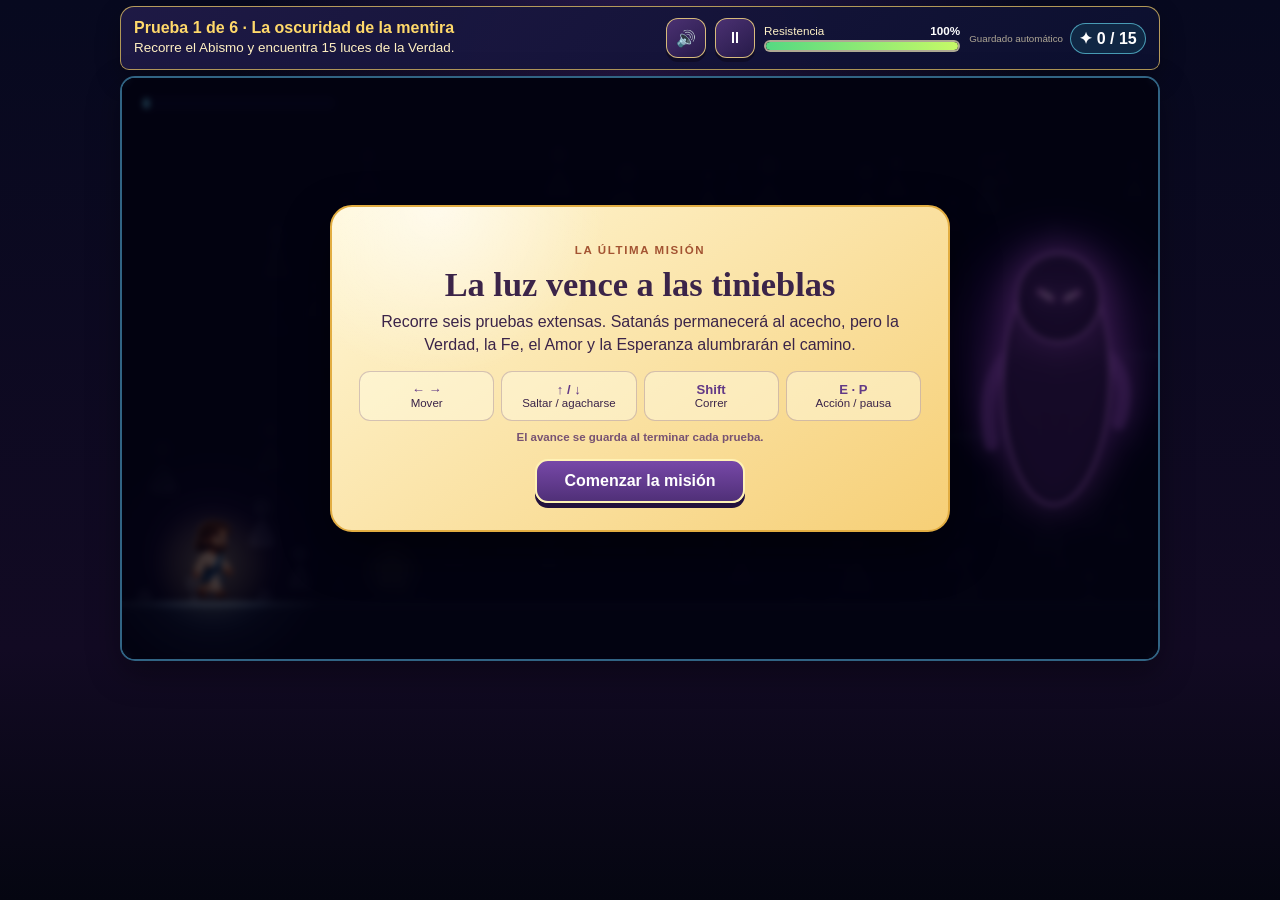
==== nivel10/index.html @ 549b7f33 "Versión inicial de Las Aventuras de Jesús" ====
<!doctype html>
<html lang="es">
<head>
  <meta charset="utf-8">
  <meta name="viewport" content="width=device-width, initial-scale=1, viewport-fit=cover">
  <meta name="theme-color" content="#090b25">
  <title>Nivel 10 — Luz sobre el Abismo</title>
  <meta name="description" content="Nivel final de Las aventuras de Jesús: seis pruebas extensas y una confrontación simbólica entre la luz y las tinieblas.">
  <link rel="preload" as="image" href="assets/jesus-walk-1.webp">
  <link rel="preload" as="image" href="assets/jesus-walk-2.webp">
  <link rel="stylesheet" href="styles.css?v=20260807-1">
</head>
<body>
  <main class="level-shell">
    <section class="mission-strip" aria-live="polite">
      <div class="mission-copy">
        <strong id="phase-title">Prueba 1 de 6 · La oscuridad de la mentira</strong>
        <span id="phase-objective">Recorre el Abismo y encuentra 15 luces de la Verdad.</span>
      </div>

      <div class="mission-tools">
        <button id="sound-toggle" class="icon-button" type="button" aria-label="Desactivar música" title="Activar o desactivar música">🔊</button>
        <button id="pause-toggle" class="icon-button" type="button" aria-label="Pausar juego" title="Pausar o continuar (P o Escape)">⏸</button>
        <div class="resistance-panel" aria-label="Resistencia">
          <div class="resistance-heading">
            <span>Resistencia</span>
            <strong id="resistance-value">100%</strong>
          </div>
          <div class="resistance-track" role="progressbar" aria-valuemin="0" aria-valuemax="100" aria-valuenow="100">
            <span id="resistance-fill"></span>
          </div>
        </div>
        <div class="mission-status">
          <span id="checkpoint-label">✓ Guardado</span>
          <strong id="objective-counter">✦ 0 / 15</strong>
        </div>
      </div>
    </section>

    <section class="game-frame" aria-label="Área de juego">
      <canvas id="game" width="960" height="540" tabindex="0" aria-label="Nivel final. Usa izquierda y derecha para moverte, arriba para saltar, abajo para agacharte, Shift para correr y E para usar la luz. En la prueba 6 pulsa Abajo dos veces para descender a una plataforma inferior. En celular utiliza los botones táctiles bajo el escenario."></canvas>
      <div class="message-toast" id="message-toast" role="status" aria-live="polite"></div>

      <div class="screen-overlay visible" id="intro-overlay">
        <article class="story-card intro-card">
          <p class="story-eyebrow">La última misión</p>
          <h2>La luz vence a las tinieblas</h2>
          <p>
            Recorre seis pruebas extensas. Satanás permanecerá al acecho,
            pero la Verdad, la Fe, el Amor y la Esperanza alumbrarán el camino.
          </p>

          <div class="legend desktop-legend" aria-label="Controles para computadora">
            <span><b>← →</b> Mover</span>
            <span><b>↑ / ↓</b> Saltar / agacharse</span>
            <span><b>Shift</b> Correr</span>
            <span><b>E · P</b> Acción / pausa</span>
          </div>

          <div class="legend mobile-legend" aria-label="Controles para celular">
            <span><b>◀ ▶</b> Mover</span>
            <span><b>Saltar</b> Subir</span>
            <span><b>Agachar</b> Esquivar</span>
            <span><b>Correr / Acción / ⏸</b> Acciones</span>
          </div>
          <p class="mobile-note">En celular aparecerán botones grandes debajo del escenario.</p>
          <p class="save-note">El avance se guarda al terminar cada prueba.</p>
          <button class="story-button" id="start-level" type="button">Comenzar la misión</button>
        </article>
      </div>

      <div class="screen-overlay" id="pause-overlay">
        <article class="story-card compact-card pause-card">
          <p class="story-eyebrow">Partida en pausa</p>
          <h2>La misión espera</h2>
          <p>Tu posición, resistencia y progreso permanecen exactamente igual.</p>
          <button class="story-button" id="resume-level" type="button">Continuar jugando</button>
          <p class="pause-hint">También puedes pulsar P o Escape.</p>
        </article>
      </div>

      <div class="screen-overlay" id="phase-overlay">
        <article class="story-card compact-card">
          <p class="story-eyebrow" id="phase-card-kicker">Punto de guardado</p>
          <h2 id="phase-card-title">La verdad permanece</h2>
          <p id="phase-card-message"></p>
          <button class="story-button" id="continue-phase" type="button">Continuar</button>
        </article>
      </div>

      <div class="screen-overlay" id="defeat-overlay">
        <article class="story-card compact-card">
          <p class="story-eyebrow">La esperanza permanece</p>
          <h2>Vuelve a levantarte</h2>
          <p>La prueba actual se reiniciará con 50% de resistencia. Las pruebas superadas permanecen guardadas.</p>
          <button class="story-button" id="retry-phase" type="button">Reintentar la prueba</button>
        </article>
      </div>

      <div class="screen-overlay dialogue-overlay" id="dialogue-overlay">
        <article class="story-card dialogue-card">
          <p class="story-eyebrow" id="dialogue-speaker">Jesús</p>
          <h2 id="dialogue-title">La Palabra permanece</h2>
          <blockquote id="dialogue-text"></blockquote>
          <p class="verse-reference" id="dialogue-reference"></p>
          <button class="story-button" id="dialogue-next" type="button">Continuar</button>
        </article>
      </div>

      <div class="screen-overlay cinematic-overlay" id="victory-overlay">
        <article class="story-card victory-card">
          <div class="ascension-scene" aria-hidden="true">
            <div class="heaven-light"></div>
            <img class="ascending-jesus" src="assets/jesus-walk-1.webp" alt="">
            <div class="disciples">
              <span class="disciple disciple-a"><i class="disciple-head"></i><i class="disciple-body"></i><i class="disciple-arms"></i></span>
              <span class="disciple disciple-b"><i class="disciple-head"></i><i class="disciple-body"></i><i class="disciple-arms"></i></span>
              <span class="disciple disciple-c"><i class="disciple-head"></i><i class="disciple-body"></i><i class="disciple-arms"></i></span>
              <span class="disciple disciple-d"><i class="disciple-head"></i><i class="disciple-body"></i><i class="disciple-arms"></i></span>
              <span class="disciple disciple-e"><i class="disciple-head"></i><i class="disciple-body"></i><i class="disciple-arms"></i></span>
              <span class="disciple disciple-f"><i class="disciple-head"></i><i class="disciple-body"></i><i class="disciple-arms"></i></span>
            </div>
          </div>
          <div class="credits-copy">
            <p class="story-eyebrow">Aventura completada</p>
            <h2>La esperanza está viva</h2>
            <blockquote>Jesús vive, reina y volverá. Su luz alcanza a toda persona que camina con fe.</blockquote>
            <p class="verse-reference">Hechos 1:9-11 · Apocalipsis 1:17-18 · Apocalipsis 21:4</p>
            <div class="credits-roll" aria-label="Créditos">
              <strong>Las aventuras de Jesús</strong>
              <span>Historia, esperanza y fe para toda la familia</span>
              <span>Iglesia de Cristo Ecuador</span>
              <section class="music-credits">
                <h3>MÚSICA</h3>

                <h4>Scott Buckley</h4>
                <p>Música utilizada bajo licencia Creative Commons Attribution 4.0 International (CC BY 4.0).</p>
                <ul>
                  <li>“Convergence”</li>
                  <li>“Sanctum”</li>
                  <li>“The Fury”</li>
                  <li>“Phoenix”</li>
                  <li>“Eyes In The Void”</li>
                  <li>“Starfire”</li>
                  <li>“Song Of The Forge”</li>
                  <li>“Memories Of Stone”</li>
                  <li>“Born Of The Sky”</li>
                </ul>
                <p>Fuente oficial: <a href="https://www.scottbuckley.com.au/" target="_blank" rel="noopener noreferrer">Scott Buckley Music · www.scottbuckley.com.au</a></p>
                <p><a href="https://creativecommons.org/licenses/by/4.0/" target="_blank" rel="noopener noreferrer">Licencia CC BY 4.0</a></p>

                <h4>Cjbeards</h4>
                <p>“Fire and Thunder”</p>
                <p><a href="https://creativecommons.org/licenses/by/3.0/" target="_blank" rel="noopener noreferrer">Creative Commons Attribution 3.0 Unported (CC BY 3.0)</a></p>

                <h4>Hayden Folker</h4>
                <p>“Lock And Load”</p>
                <p><a href="https://creativecommons.org/licenses/by/3.0/" target="_blank" rel="noopener noreferrer">Creative Commons Attribution 3.0 Unported (CC BY 3.0)</a></p>

                <h4>Savfk / Saverio Blasi</h4>
                <p>“The Grid”</p>
                <p><a href="https://creativecommons.org/licenses/by/4.0/" target="_blank" rel="noopener noreferrer">Creative Commons Attribution 4.0 International (CC BY 4.0)</a></p>

                <h3>© 2026 George Sánchez</h3>
                <h4>“Las aventuras de Jesús”</h4>
                <p>Todos los derechos reservados sobre los elementos originales del videojuego.</p>
                <p>Las composiciones musicales y demás recursos de terceros identificados en estos créditos permanecen bajo la propiedad de sus respectivos autores y se utilizan conforme a las licencias indicadas.</p>
                <p>La utilización de estas obras no implica patrocinio, asociación ni respaldo del videojuego por parte de los respectivos compositores.</p>
              </section>
            </div>
            <button class="story-button" id="finish-level" type="button">Menú principal</button>
          </div>
        </article>
      </div>
    </section>

    <section class="controls-panel" aria-label="Controles táctiles">
      <div class="touch-controls">
        <div class="touch-group">
          <button type="button" data-control="left" aria-label="Mover a la izquierda">◀</button>
          <button type="button" data-control="right" aria-label="Mover a la derecha">▶</button>
        </div>
        <div class="touch-group action-group">
          <button type="button" class="crouch-control" data-control="crouch">Agachar</button>
          <button type="button" class="jump-control" data-control="jump">Saltar</button>
          <button type="button" class="run-control" data-control="run">Correr</button>
          <button type="button" class="light-control" data-control="light">Acción</button>
        </div>
      </div>
    </section>
  </main>

  <audio id="level-music" src="audio-nivel-10.mp3" preload="auto" loop></audio>
  <audio id="final-floor-music" src="audio-memoryofstone-final.mp3" preload="auto" loop></audio>
  <audio id="credits-music" src="audio-creditos-final.mp3" preload="auto" loop></audio>
  <script src="game.js?v=20260807-2"></script>
</body>
</html>
---- nivel10/styles.css ----
:root {
  color-scheme: dark;
  --cream: #fff2c7;
  --gold: #ffd96a;
  --gold-deep: #c98620;
  --cyan: #72e8ff;
  --night: #080a22;
  --panel: rgba(14, 17, 49, 0.96);
  --line: rgba(255, 217, 106, 0.68);
}

* {
  box-sizing: border-box;
}

html,
body {
  width: 100%;
  min-height: 100%;
  margin: 0;
}

body {
  overflow-x: hidden;
  color: var(--cream);
  font-family: "Trebuchet MS", "Segoe UI", Arial, sans-serif;
  background:
    radial-gradient(circle at 50% 10%, rgba(91, 50, 143, 0.43), transparent 39%),
    linear-gradient(180deg, #07091f, #120a23 72%, #050611);
}

button {
  font: inherit;
  -webkit-tap-highlight-color: transparent;
}

.level-shell {
  width: min(1052px, 100%);
  min-height: 100svh;
  margin: 0 auto;
  padding:
    max(6px, env(safe-area-inset-top))
    max(6px, env(safe-area-inset-right))
    max(6px, env(safe-area-inset-bottom))
    max(6px, env(safe-area-inset-left));
}

.mission-strip,
.controls-panel {
  border: 1px solid var(--line);
  background: linear-gradient(135deg, rgba(31, 26, 70, 0.97), rgba(12, 16, 47, 0.97));
  box-shadow: 0 10px 25px rgba(0, 0, 0, 0.28);
}

.mission-strip {
  display: flex;
  width: 100%;
  min-height: 64px;
  align-items: center;
  justify-content: space-between;
  gap: 14px;
  padding: 8px 13px;
  border-radius: 14px 14px 9px 9px;
}

.mission-copy {
  min-width: 0;
  flex: 1 1 auto;
}

.mission-copy strong,
.mission-copy span {
  display: block;
}

.mission-copy strong {
  overflow: hidden;
  color: var(--gold);
  font-size: clamp(0.84rem, 1.7vw, 1rem);
  text-overflow: ellipsis;
  white-space: nowrap;
}

.mission-copy span {
  margin-top: 3px;
  color: #fff0c2;
  font-size: clamp(0.7rem, 1.45vw, 0.84rem);
  line-height: 1.25;
}

.mission-tools {
  display: flex;
  width: min(480px, 49%);
  flex: 0 1 auto;
  align-items: center;
  justify-content: flex-end;
  gap: 9px;
}

.icon-button {
  width: 40px;
  height: 40px;
  flex: 0 0 auto;
  border: 1px solid rgba(255, 226, 132, 0.8);
  border-radius: 12px;
  color: #fff;
  cursor: pointer;
  background: linear-gradient(145deg, #4b3172, #261a49);
  box-shadow: 0 4px 0 #100d28;
}

.icon-button:active {
  transform: translateY(3px);
  box-shadow: 0 1px 0 #100d28;
}

.resistance-panel {
  min-width: 145px;
  flex: 1 1 240px;
}

.resistance-heading {
  display: flex;
  justify-content: space-between;
  margin-bottom: 3px;
  font-size: 0.73rem;
}

.resistance-heading strong {
  color: #fff;
}

.resistance-track {
  height: 12px;
  overflow: hidden;
  border: 2px solid rgba(255, 246, 206, 0.68);
  border-radius: 999px;
  background: rgba(2, 3, 16, 0.82);
}

#resistance-fill {
  display: block;
  width: 100%;
  height: 100%;
  border-radius: inherit;
  background: linear-gradient(90deg, #55d982, #c6f967);
  box-shadow: 0 0 15px rgba(105, 246, 143, 0.66);
  transition: width 260ms ease, background 260ms ease;
}

.mission-status {
  display: flex;
  flex: 0 0 auto;
  align-items: center;
  justify-content: flex-end;
  gap: 7px;
}

#checkpoint-label {
  color: rgba(255, 242, 199, 0.67);
  font-size: 0.61rem;
  white-space: nowrap;
}

#objective-counter {
  min-width: 76px;
  padding: 5px 8px;
  border: 1px solid rgba(110, 234, 255, 0.6);
  border-radius: 999px;
  color: #fff;
  text-align: center;
  background: rgba(19, 56, 83, 0.6);
  white-space: nowrap;
}

.game-frame {
  position: relative;
  width: 100%;
  aspect-ratio: 16 / 9;
  max-height: calc(100svh - 82px);
  min-height: 0;
  margin-top: 6px;
  overflow: hidden;
  border: 2px solid rgba(92, 191, 237, 0.5);
  border-radius: 15px;
  background: #07081a;
  box-shadow: inset 0 0 0 5px rgba(2, 4, 20, 0.65), 0 12px 32px rgba(0, 0, 0, 0.34);
}

#game {
  display: block;
  width: 100%;
  height: 100%;
  outline: none;
  touch-action: none;
}

.message-toast {
  position: absolute;
  z-index: 10;
  left: 50%;
  bottom: 15px;
  max-width: min(86%, 620px);
  padding: 8px 14px;
  border: 1px solid rgba(255, 217, 106, 0.82);
  border-radius: 999px;
  color: #fff7d4;
  font-size: clamp(0.72rem, 1.7vw, 0.9rem);
  font-weight: 800;
  text-align: center;
  pointer-events: none;
  opacity: 0;
  background: rgba(18, 18, 51, 0.92);
  transform: translate(-50%, 12px);
  transition: opacity 180ms ease, transform 180ms ease;
}

.message-toast.visible {
  opacity: 1;
  transform: translate(-50%, 0);
}

.screen-overlay {
  position: absolute;
  z-index: 20;
  inset: 0;
  display: grid;
  place-items: center;
  padding: 14px;
  visibility: hidden;
  opacity: 0;
  pointer-events: none;
  background: rgba(3, 4, 18, 0.72);
  backdrop-filter: blur(3px);
  transition: opacity 220ms ease, visibility 220ms ease;
}

.screen-overlay.visible {
  visibility: visible;
  opacity: 1;
  pointer-events: auto;
}

.story-card {
  width: min(620px, 94%);
  max-height: 95%;
  overflow: auto;
  padding: clamp(17px, 3.4vw, 27px);
  border: 2px solid #e2ad42;
  border-radius: 22px;
  color: #3b2449;
  text-align: center;
  background:
    radial-gradient(circle at 17% 0, rgba(255, 255, 255, 0.62), transparent 28%),
    linear-gradient(145deg, #fff7d7, #f6cf76);
  box-shadow: 0 18px 48px rgba(0, 0, 0, 0.45);
}

.story-eyebrow {
  margin: 0 0 7px;
  color: #a35332;
  font-size: 0.72rem;
  font-weight: 900;
  letter-spacing: 0.14em;
  text-transform: uppercase;
}

.story-card h2 {
  margin: 0 0 9px;
  font-family: Georgia, "Times New Roman", serif;
  font-size: clamp(1.45rem, 4vw, 2.15rem);
  line-height: 1.05;
}

.story-card p,
.story-card blockquote {
  margin: 8px auto;
  line-height: 1.4;
}

.legend {
  display: grid;
  grid-template-columns: repeat(4, 1fr);
  gap: 7px;
  margin: 15px 0 8px;
}

.legend span {
  display: grid;
  min-height: 50px;
  place-items: center;
  align-content: center;
  padding: 5px;
  border: 1px solid rgba(87, 48, 105, 0.25);
  border-radius: 11px;
  font-size: 0.72rem;
  background: rgba(255, 250, 225, 0.48);
}

.legend b {
  display: block;
  color: #623986;
  font-size: 0.82rem;
}

.mobile-legend,
.mobile-note {
  display: none;
}

.save-note,
.mobile-note {
  color: #775273;
  font-size: 0.72rem;
  font-weight: 700;
}

.story-button {
  min-width: 210px;
  margin-top: 6px;
  padding: 11px 18px;
  border: 2px solid #fff2b5;
  border-radius: 13px;
  color: #fff;
  cursor: pointer;
  font-weight: 900;
  background: linear-gradient(180deg, #7748a8, #503078);
  box-shadow: 0 5px 0 #23113c;
}

.story-button:hover,
.story-button:focus-visible {
  filter: brightness(1.1);
  transform: scale(1.035);
}

.story-button:active {
  transform: translateY(4px);
  box-shadow: 0 1px 0 #23113c;
}

.compact-card {
  width: min(500px, 92%);
}

.pause-card {
  border-color: #8fe8ff;
  background:
    radial-gradient(circle at 50% 0, rgba(255, 255, 255, 0.7), transparent 34%),
    linear-gradient(145deg, #fff7d7, #cdeeff);
}

.pause-hint {
  color: #664b72;
  font-size: 0.76rem;
  font-weight: 800;
}

.dialogue-card {
  width: min(650px, 94%);
  border-color: #8fe8ff;
  background: linear-gradient(145deg, #fff8d8, #d6efff);
}

.dialogue-card blockquote {
  min-height: 3.3em;
  font-family: Georgia, "Times New Roman", serif;
  font-size: clamp(1rem, 2.6vw, 1.32rem);
  font-weight: 700;
}

.dialogue-card blockquote.typing::after {
  content: "▌";
  margin-left: 3px;
  color: #704164;
  animation: type-caret 0.7s steps(1) infinite;
}

.dialogue-card button:disabled {
  cursor: wait;
  opacity: 0.64;
}

@keyframes type-caret {
  50% { opacity: 0; }
}

.verse-reference {
  color: #704164;
  font-weight: 900;
}

.cinematic-overlay {
  background:
    radial-gradient(circle at 50% 20%, rgba(255, 238, 163, 0.36), transparent 28%),
    rgba(1, 4, 19, 0.86);
}

.victory-card {
  display: grid;
  width: min(850px, 96%);
  max-height: 96%;
  overflow-y: auto;
  grid-template-columns: minmax(240px, 0.85fr) minmax(270px, 1.15fr);
  gap: 22px;
  align-items: center;
  color: #fff4d6;
  background: linear-gradient(145deg, rgba(19, 41, 77, 0.98), rgba(44, 25, 72, 0.98));
}

.ascension-scene {
  position: relative;
  min-height: 270px;
  overflow: hidden;
  border: 1px solid rgba(255, 226, 132, 0.58);
  border-radius: 18px;
  background:
    radial-gradient(circle at 50% 12%, #fffbd8 0 4%, rgba(255, 225, 119, 0.84) 5% 14%, transparent 36%),
    linear-gradient(180deg, #84cdf2, #f0be72 60%, #273a58 61%);
}

.heaven-light {
  position: absolute;
  inset: -10% 20% 32%;
  background: conic-gradient(from 0deg at 50% 0, transparent, rgba(255, 248, 200, 0.82), transparent 26%, rgba(255, 248, 200, 0.55), transparent 58%);
  filter: blur(4px);
  animation: heavenly-pulse 2.4s ease-in-out infinite;
}

.ascending-jesus {
  position: absolute;
  z-index: 2;
  left: 50%;
  bottom: 76px;
  width: 72px;
  filter: drop-shadow(0 0 17px rgba(255, 237, 148, 0.95));
  transform: translateX(-50%);
  animation: ascend 4.2s ease-in-out infinite alternate;
}

.disciples {
  position: absolute;
  z-index: 3;
  inset: auto 8px 16px;
  display: flex;
  justify-content: space-evenly;
  align-items: flex-end;
}

.disciple {
  position: relative;
  display: block;
  width: 34px;
  height: 66px;
  transform-origin: center bottom;
  filter: drop-shadow(0 3px 2px rgba(8, 15, 31, 0.35));
  animation: disciple-look-up 2.8s ease-in-out infinite alternate;
}

.disciple-head {
  position: absolute;
  z-index: 3;
  top: 0;
  left: 9px;
  width: 17px;
  height: 18px;
  border-radius: 50%;
  background: #c98557;
  box-shadow:
    0 -4px 0 1px #3b271f,
    -5px 3px 0 -2px #3b271f,
    5px 3px 0 -2px #3b271f;
}

.disciple-body {
  position: absolute;
  z-index: 1;
  top: 18px;
  left: 5px;
  width: 25px;
  height: 47px;
  border-radius: 11px 11px 6px 6px;
  background:
    linear-gradient(90deg, transparent 45%, rgba(255,255,255,.24) 46% 53%, transparent 54%),
    var(--disciple-robe, #b76a43);
  clip-path: polygon(21% 0, 79% 0, 100% 100%, 0 100%);
}

.disciple-arms {
  position: absolute;
  z-index: 2;
  top: 23px;
  left: 1px;
  width: 32px;
  height: 22px;
  border: 5px solid #c98557;
  border-top: 0;
  border-radius: 0 0 50% 50%;
  transform: rotate(-8deg);
}

.disciple-b,
.disciple-e {
  transform: scale(.91);
  --disciple-robe: #547e9b;
}

.disciple-c {
  --disciple-robe: #96704c;
}

.disciple-d {
  --disciple-robe: #72588f;
}

.disciple-f {
  transform: scale(.94);
  --disciple-robe: #527a61;
}

@keyframes disciple-look-up {
  from { translate: 0 0; }
  to { translate: 0 -3px; }
}

.credits-copy blockquote {
  font-family: Georgia, "Times New Roman", serif;
  font-size: clamp(1rem, 2.5vw, 1.28rem);
}

.credits-roll {
  display: grid;
  gap: 5px;
  margin: 13px 0 8px;
  max-height: 205px;
  overflow-y: auto;
  padding: 10px 12px;
  border: 1px solid rgba(249, 217, 121, 0.35);
  border-radius: 12px;
  color: #f9d979;
  text-align: left;
  background: rgba(2, 8, 25, 0.28);
  overscroll-behavior: contain;
}

.credits-roll strong {
  font-size: 1.1rem;
}

.credits-roll span {
  color: #e8e4dc;
  font-size: 0.79rem;
}

.music-credits {
  margin-top: 8px;
  padding-top: 9px;
  border-top: 1px solid rgba(249, 217, 121, 0.28);
  color: #e8e4dc;
  font-size: 0.74rem;
  line-height: 1.42;
}

.music-credits h3,
.music-credits h4,
.music-credits p,
.music-credits ul {
  margin: 0;
}

.music-credits h3 {
  margin-top: 10px;
  color: #f9d979;
  font-size: 0.86rem;
  letter-spacing: 0.05em;
}

.music-credits h3:first-child {
  margin-top: 0;
}

.music-credits h4 {
  margin-top: 8px;
  color: #fff4d6;
  font-size: 0.8rem;
}

.music-credits p + p {
  margin-top: 4px;
}

.music-credits ul {
  columns: 2;
  margin: 5px 0;
  padding-left: 19px;
}

.music-credits li {
  break-inside: avoid;
}

.music-credits a {
  color: #9fe9ff;
  font-weight: 800;
}

.controls-panel {
  display: none;
  margin-top: 6px;
  padding: 6px;
  border-radius: 10px;
}

.touch-controls {
  display: flex;
  justify-content: space-between;
  gap: 8px;
}

.touch-group {
  display: flex;
  gap: 7px;
}

.touch-controls button {
  min-width: 58px;
  min-height: 48px;
  border: 1px solid rgba(255, 230, 142, 0.76);
  border-radius: 12px;
  color: #fff;
  font-size: 0.78rem;
  font-weight: 900;
  touch-action: none;
  background: linear-gradient(180deg, #633a8f, #38215c);
  box-shadow: 0 4px 0 rgba(0, 0, 0, 0.48);
}

.touch-controls button.pressed {
  transform: translateY(3px);
  filter: brightness(1.2);
  box-shadow: 0 1px 0 rgba(0, 0, 0, 0.48);
}

.touch-controls .jump-control {
  background: linear-gradient(180deg, #1499b2, #096b80);
}

.touch-controls .run-control {
  background: linear-gradient(180deg, #c67c22, #8b4b12);
}

.touch-controls .light-control {
  color: #342150;
  background: linear-gradient(180deg, #ffe886, #dfac35);
}

@keyframes ascend {
  from { transform: translate(-50%, 10px) scale(0.98); }
  to { transform: translate(-50%, -28px) scale(1.07); }
}

@keyframes heavenly-pulse {
  50% { opacity: 0.62; transform: scale(1.08); }
}

@media (pointer: coarse), (max-width: 820px) {
  .level-shell {
    padding-top: max(4px, env(safe-area-inset-top));
  }

  .mission-strip {
    min-height: 72px;
    align-items: stretch;
    flex-direction: column;
    gap: 6px;
    padding: 7px 10px;
  }

  .mission-copy strong {
    white-space: normal;
  }

  .mission-copy span {
    display: none;
  }

  .mission-tools {
    width: 100%;
  }

  #checkpoint-label {
    display: none;
  }

  .game-frame {
    max-height: none;
  }

  .desktop-legend {
    display: none;
  }

  .mobile-legend {
    display: grid;
  }

  .mobile-note {
    display: block;
  }

  .controls-panel {
    display: block;
  }
}

@media (max-width: 620px) {
  .level-shell {
    padding-right: 3px;
    padding-left: 3px;
  }

  .mission-copy strong {
    font-size: 0.8rem;
  }

  .icon-button {
    width: 36px;
    height: 36px;
  }

  .mission-status {
    gap: 4px;
  }

  #objective-counter {
    min-width: 70px;
    font-size: 0.72rem;
  }

  .resistance-panel {
    min-width: 115px;
  }

  .game-frame {
    min-height: 0;
    border-radius: 11px;
  }

  .story-card {
    padding: 14px;
    border-radius: 16px;
  }

  .story-card p {
    font-size: 0.8rem;
  }

  .legend {
    grid-template-columns: repeat(2, 1fr);
    margin: 10px 0 6px;
  }

  .legend span {
    min-height: 40px;
  }

  .story-button {
    min-width: 175px;
    padding: 9px 14px;
  }

  .victory-card {
    display: block;
  }

  .ascension-scene {
    min-height: 185px;
  }

  .credits-copy {
    margin-top: 12px;
  }

  .credits-roll {
    max-height: 150px;
  }

  .music-credits ul {
    columns: 1;
  }

  .touch-controls button {
    min-width: 47px;
    min-height: 45px;
    padding: 4px;
    font-size: 0.68rem;
  }

  .touch-group,
  .touch-controls {
    gap: 4px;
  }
}

@media (max-height: 560px) and (orientation: landscape) {
  .level-shell {
    display: grid;
    grid-template-columns: minmax(0, 1fr) auto;
    grid-template-rows: auto 1fr;
    gap: 4px;
    padding: 3px;
  }

  .mission-strip {
    grid-column: 1 / -1;
    min-height: 47px;
    flex-direction: row;
  }

  .mission-copy span,
  #checkpoint-label {
    display: none;
  }

  .game-frame {
    grid-column: 1;
    width: min(100%, calc(177.7778svh - 96px));
    min-height: 0;
    max-height: none;
    margin: 0 auto;
  }

  .controls-panel {
    grid-column: 2;
    margin: 0;
  }

  .touch-controls,
  .touch-group {
    flex-direction: column;
  }

  .story-card {
    max-width: 72%;
    padding: 11px 16px;
  }

  .story-card h2 {
    font-size: 1.3rem;
  }

  .story-card p {
    margin: 4px auto;
    font-size: 0.72rem;
  }

  .legend {
    margin: 7px 0 3px;
  }
}

@media (prefers-reduced-motion: reduce) {
  *,
  *::before,
  *::after {
    scroll-behavior: auto !important;
    animation-duration: 0.01ms !important;
    animation-iteration-count: 1 !important;
    transition-duration: 0.01ms !important;
  }
}
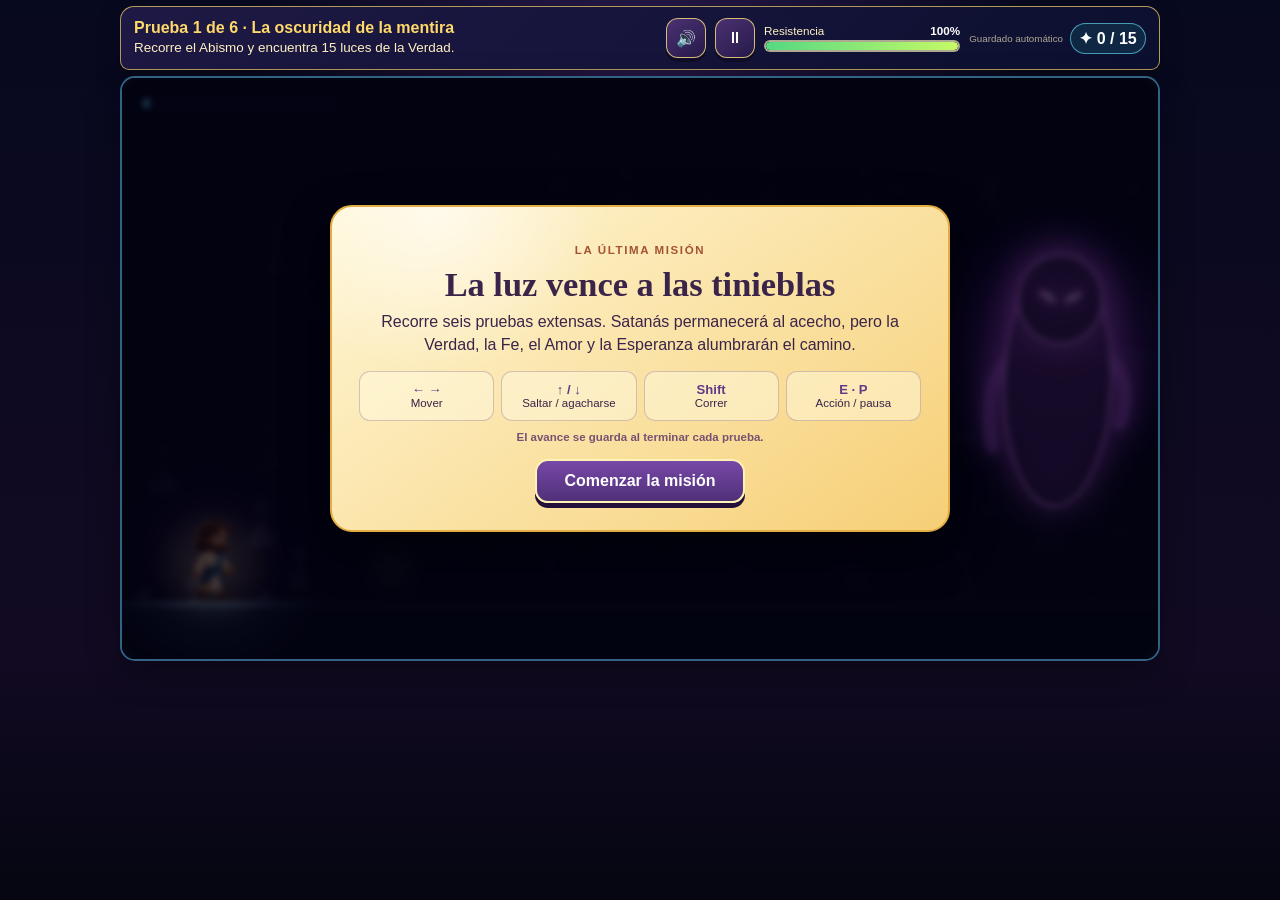
==== commit 00ca7444: "Publicar Nivel 10 final aprobado" ====
--- a/nivel10/index.html
+++ b/nivel10/index.html
@@ -109,66 +109,98 @@
 
       <div class="screen-overlay cinematic-overlay" id="victory-overlay">
         <article class="story-card victory-card">
-          <div class="ascension-scene" aria-hidden="true">
-            <div class="heaven-light"></div>
-            <img class="ascending-jesus" src="assets/jesus-walk-1.webp" alt="">
-            <div class="disciples">
-              <span class="disciple disciple-a"><i class="disciple-head"></i><i class="disciple-body"></i><i class="disciple-arms"></i></span>
-              <span class="disciple disciple-b"><i class="disciple-head"></i><i class="disciple-body"></i><i class="disciple-arms"></i></span>
-              <span class="disciple disciple-c"><i class="disciple-head"></i><i class="disciple-body"></i><i class="disciple-arms"></i></span>
-              <span class="disciple disciple-d"><i class="disciple-head"></i><i class="disciple-body"></i><i class="disciple-arms"></i></span>
-              <span class="disciple disciple-e"><i class="disciple-head"></i><i class="disciple-body"></i><i class="disciple-arms"></i></span>
-              <span class="disciple disciple-f"><i class="disciple-head"></i><i class="disciple-body"></i><i class="disciple-arms"></i></span>
-            </div>
-          </div>
-          <div class="credits-copy">
-            <p class="story-eyebrow">Aventura completada</p>
-            <h2>La esperanza está viva</h2>
-            <blockquote>Jesús vive, reina y volverá. Su luz alcanza a toda persona que camina con fe.</blockquote>
-            <p class="verse-reference">Hechos 1:9-11 · Apocalipsis 1:17-18 · Apocalipsis 21:4</p>
-            <div class="credits-roll" aria-label="Créditos">
-              <strong>Las aventuras de Jesús</strong>
-              <span>Historia, esperanza y fe para toda la familia</span>
-              <span>Iglesia de Cristo Ecuador</span>
-              <section class="music-credits">
-                <h3>MÚSICA</h3>
-
-                <h4>Scott Buckley</h4>
-                <p>Música utilizada bajo licencia Creative Commons Attribution 4.0 International (CC BY 4.0).</p>
-                <ul>
-                  <li>“Convergence”</li>
-                  <li>“Sanctum”</li>
-                  <li>“The Fury”</li>
-                  <li>“Phoenix”</li>
-                  <li>“Eyes In The Void”</li>
-                  <li>“Starfire”</li>
-                  <li>“Song Of The Forge”</li>
-                  <li>“Memories Of Stone”</li>
-                  <li>“Born Of The Sky”</li>
-                </ul>
-                <p>Fuente oficial: <a href="https://www.scottbuckley.com.au/" target="_blank" rel="noopener noreferrer">Scott Buckley Music · www.scottbuckley.com.au</a></p>
-                <p><a href="https://creativecommons.org/licenses/by/4.0/" target="_blank" rel="noopener noreferrer">Licencia CC BY 4.0</a></p>
-
-                <h4>Cjbeards</h4>
-                <p>“Fire and Thunder”</p>
-                <p><a href="https://creativecommons.org/licenses/by/3.0/" target="_blank" rel="noopener noreferrer">Creative Commons Attribution 3.0 Unported (CC BY 3.0)</a></p>
-
-                <h4>Hayden Folker</h4>
-                <p>“Lock And Load”</p>
-                <p><a href="https://creativecommons.org/licenses/by/3.0/" target="_blank" rel="noopener noreferrer">Creative Commons Attribution 3.0 Unported (CC BY 3.0)</a></p>
-
-                <h4>Savfk / Saverio Blasi</h4>
-                <p>“The Grid”</p>
-                <p><a href="https://creativecommons.org/licenses/by/4.0/" target="_blank" rel="noopener noreferrer">Creative Commons Attribution 4.0 International (CC BY 4.0)</a></p>
-
-                <h3>© 2026 George Sánchez</h3>
-                <h4>“Las aventuras de Jesús”</h4>
-                <p>Todos los derechos reservados sobre los elementos originales del videojuego.</p>
-                <p>Las composiciones musicales y demás recursos de terceros identificados en estos créditos permanecen bajo la propiedad de sus respectivos autores y se utilizan conforme a las licencias indicadas.</p>
-                <p>La utilización de estas obras no implica patrocinio, asociación ni respaldo del videojuego por parte de los respectivos compositores.</p>
-              </section>
-            </div>
-            <button class="story-button" id="finish-level" type="button">Menú principal</button>
+          <header class="victory-banner">
+            <span class="victory-ornament" aria-hidden="true"></span>
+            <h1>AVENTURA COMPLETADA</h1>
+            <span class="victory-ornament" aria-hidden="true"></span>
+          </header>
+
+          <div class="victory-layout">
+            <section class="victory-left" aria-label="Celebración final">
+              <div class="memorial-card">
+                <h2>En memoria de todos los hermanos en Cristo</h2>
+                <p>que lucharon por la obra<br>
+                  y hoy descansan. Aunque ya no están con nosotros,<br>
+                  los llevamos en nuestros corazones, hasta cuando Dios<br>
+                  permita que los volvamos a ver.</p>
+              </div>
+
+              <figure class="victory-image">
+                <img src="assets/adventure-complete-victory.png" alt="Jesús elevado en luz celestial ante una multitud diversa de discípulos y familias">
+              </figure>
+
+              <div class="game-signature">
+                <h2>Las aventuras de Jesús</h2>
+                <strong>Historia, esperanza y fe para toda la familia</strong>
+                <span>Iglesia de Cristo Ecuador</span>
+              </div>
+            </section>
+
+            <section class="credits-copy">
+              <h2>La esperanza está viva</h2>
+              <p class="victory-doctrine">Jesús vive, reina y volverá. Su luz alcanza a toda persona que busca a Dios con fe, adquiere <strong>conocimiento</strong> de su Palabra y <strong>lo pone en práctica</strong> en su vida.</p>
+
+              <div class="credits-roll" aria-label="Pasajes bíblicos, música, licencias y créditos">
+                <section class="bible-passages" aria-label="Pasajes bíblicos">
+                  <article class="bible-passage">
+                    <h3>Hechos 1:9–11</h3>
+                    <p>Y habiendo dicho estas cosas, viéndolo ellos, fue alzado, y le recibió una nube que le ocultó de sus ojos. Y estando ellos con los ojos puestos en el cielo, entre tanto que él se iba, he aquí se pusieron junto a ellos dos varones con ropas blancas, los cuales también les dijeron: Varones galileos, ¿por qué estáis mirando al cielo? Este mismo Jesús, que ha sido tomado de vosotros al cielo, así vendrá como le habéis visto ir al cielo.</p>
+                  </article>
+
+                  <article class="bible-passage">
+                    <h3>Juan 11:25–26</h3>
+                    <p>Jesús le dijo: Yo soy la resurrección y la vida; el que cree en mí, aunque esté muerto, vivirá. Y todo aquel que vive y cree en mí, no morirá eternamente. ¿Crees esto?</p>
+                  </article>
+
+                  <article class="bible-passage">
+                    <h3>Filipenses 1:21–26 (PDT)</h3>
+                    <p>Porque para mí, vivir es servir a Cristo y morir sería una ganancia. Pero si sigo viviendo en este cuerpo, aprovecharé más mi trabajo. Por eso no sé qué escoger. Es muy difícil escoger entre vivir o morir. Algunas veces quisiera dejar esta vida y estar con Cristo, pues eso sería mucho mejor, pero quedarme en la tierra es mucho más necesario para seguirles ayudando a ustedes. Sé que me quedaré aquí con ustedes porque estoy convencido de que me necesitan. Me quedaré aquí para que ustedes aumenten su felicidad y su fe. Así, cuando nos volvamos a ver, ustedes se sentirán muy orgullosos de lo que Jesucristo hizo para ayudarme.</p>
+                  </article>
+                </section>
+
+                <section class="music-credits">
+                  <h3>MÚSICA Y LICENCIAS</h3>
+
+                  <h4>Scott Buckley</h4>
+                  <p>Música utilizada bajo licencia Creative Commons Attribution 4.0 International (CC BY 4.0).</p>
+                  <ul>
+                    <li>“Convergence”</li>
+                    <li>“Sanctum”</li>
+                    <li>“The Fury”</li>
+                    <li>“Phoenix”</li>
+                    <li>“Eyes In The Void”</li>
+                    <li>“Starfire”</li>
+                    <li>“Song Of The Forge”</li>
+                    <li>“Memories Of Stone”</li>
+                    <li>“Born Of The Sky”</li>
+                  </ul>
+                  <p>Fuente oficial: <a href="https://www.scottbuckley.com.au/" target="_blank" rel="noopener noreferrer">Scott Buckley Music · www.scottbuckley.com.au</a></p>
+                  <p><a href="https://creativecommons.org/licenses/by/4.0/" target="_blank" rel="noopener noreferrer">Licencia CC BY 4.0</a></p>
+
+                  <h4>Cjbeards</h4>
+                  <p>“Fire and Thunder”</p>
+                  <p><a href="https://creativecommons.org/licenses/by/3.0/" target="_blank" rel="noopener noreferrer">Creative Commons Attribution 3.0 Unported (CC BY 3.0)</a></p>
+
+                  <h4>Hayden Folker</h4>
+                  <p>“Lock And Load”</p>
+                  <p><a href="https://creativecommons.org/licenses/by/3.0/" target="_blank" rel="noopener noreferrer">Creative Commons Attribution 3.0 Unported (CC BY 3.0)</a></p>
+
+                  <h4>Savfk / Saverio Blasi</h4>
+                  <p>“The Grid”</p>
+                  <p><a href="https://creativecommons.org/licenses/by/4.0/" target="_blank" rel="noopener noreferrer">Creative Commons Attribution 4.0 International (CC BY 4.0)</a></p>
+
+                  <div class="copyright-credit">
+                    <h3>© 2026 George Sánchez</h3>
+                    <h4>“Las aventuras de Jesús”</h4>
+                    <p>Todos los derechos reservados sobre los elementos originales del videojuego.</p>
+                    <p>Las composiciones musicales y demás recursos de terceros identificados en estos créditos permanecen bajo la propiedad de sus respectivos autores y se utilizan conforme a las licencias indicadas.</p>
+                    <p>La utilización de estas obras no implica patrocinio, asociación ni respaldo del videojuego por parte de los respectivos compositores.</p>
+                  </div>
+                </section>
+              </div>
+
+              <button class="story-button finish-level-button" id="finish-level" type="button">⌂ Menú principal</button>
+            </section>
           </div>
         </article>
       </div>
--- a/nivel10/styles.css
+++ b/nivel10/styles.css
@@ -397,167 +397,224 @@
 }
 
 .victory-card {
+  display: flex;
+  width: min(1180px, 98%);
+  height: min(670px, 97%);
+  max-height: 97%;
+  flex-direction: column;
+  gap: 10px;
+  overflow: hidden;
+  padding: clamp(12px, 2vw, 20px);
+  color: #fff9ea;
+  background:
+    radial-gradient(circle at 78% 12%, rgba(245, 188, 68, 0.13), transparent 24%),
+    radial-gradient(circle at 14% 82%, rgba(45, 91, 156, 0.27), transparent 30%),
+    linear-gradient(145deg, #071126, #11183b 54%, #17113a);
+  border-color: #e9ad35;
+  box-shadow: 0 22px 70px rgba(0, 0, 0, 0.64), inset 0 0 45px rgba(75, 118, 191, 0.12);
+}
+
+.victory-banner {
   display: grid;
-  width: min(850px, 96%);
-  max-height: 96%;
-  overflow-y: auto;
-  grid-template-columns: minmax(240px, 0.85fr) minmax(270px, 1.15fr);
-  gap: 22px;
+  grid-template-columns: minmax(36px, 1fr) auto minmax(36px, 1fr);
+  gap: 14px;
   align-items: center;
-  color: #fff4d6;
-  background: linear-gradient(145deg, rgba(19, 41, 77, 0.98), rgba(44, 25, 72, 0.98));
-}
-
-.ascension-scene {
-  position: relative;
-  min-height: 270px;
+}
+
+.victory-banner h1 {
+  margin: 0;
+  color: #ffd66e;
+  font-family: Georgia, "Times New Roman", serif;
+  font-size: clamp(1.45rem, 3.5vw, 2.65rem);
+  line-height: 1;
+  letter-spacing: 0.025em;
+  text-shadow: 0 2px 0 #81441e, 0 0 18px rgba(255, 203, 94, 0.52);
+}
+
+.victory-ornament {
+  height: 2px;
+  background: linear-gradient(90deg, transparent, #e9ad35 40%, #fff1a7);
+}
+
+.victory-ornament:last-child {
+  transform: scaleX(-1);
+}
+
+.victory-layout {
+  display: grid;
+  min-height: 0;
+  flex: 1;
+  grid-template-columns: minmax(0, 0.92fr) minmax(0, 1.18fr);
+  gap: clamp(12px, 2vw, 24px);
+}
+
+.victory-left,
+.credits-copy {
+  min-height: 0;
+}
+
+.victory-left {
+  display: grid;
+  grid-template-rows: auto minmax(0, 1fr) auto;
+  gap: 9px;
+}
+
+.memorial-card {
+  padding: 10px 14px;
+  border: 1px solid rgba(242, 187, 67, 0.82);
+  border-radius: 14px;
+  background: linear-gradient(145deg, rgba(8, 22, 51, 0.9), rgba(19, 34, 67, 0.74));
+}
+
+.memorial-card h2 {
+  margin: 0 0 4px;
+  color: #ffe0a0;
+  font-family: Georgia, "Times New Roman", serif;
+  font-size: clamp(0.88rem, 1.7vw, 1.18rem);
+}
+
+.memorial-card p {
+  margin: 0;
+  color: #f5f0e8;
+  font-family: Georgia, "Times New Roman", serif;
+  font-size: clamp(0.67rem, 1.15vw, 0.82rem);
+  line-height: 1.32;
+}
+
+.victory-image {
+  min-height: 0;
+  margin: 0;
   overflow: hidden;
-  border: 1px solid rgba(255, 226, 132, 0.58);
-  border-radius: 18px;
-  background:
-    radial-gradient(circle at 50% 12%, #fffbd8 0 4%, rgba(255, 225, 119, 0.84) 5% 14%, transparent 36%),
-    linear-gradient(180deg, #84cdf2, #f0be72 60%, #273a58 61%);
-}
-
-.heaven-light {
-  position: absolute;
-  inset: -10% 20% 32%;
-  background: conic-gradient(from 0deg at 50% 0, transparent, rgba(255, 248, 200, 0.82), transparent 26%, rgba(255, 248, 200, 0.55), transparent 58%);
-  filter: blur(4px);
-  animation: heavenly-pulse 2.4s ease-in-out infinite;
-}
-
-.ascending-jesus {
-  position: absolute;
-  z-index: 2;
-  left: 50%;
-  bottom: 76px;
-  width: 72px;
-  filter: drop-shadow(0 0 17px rgba(255, 237, 148, 0.95));
-  transform: translateX(-50%);
-  animation: ascend 4.2s ease-in-out infinite alternate;
-}
-
-.disciples {
-  position: absolute;
-  z-index: 3;
-  inset: auto 8px 16px;
+  border: 1px solid #e9ad35;
+  border-radius: 15px;
+  background: #11172e;
+  box-shadow: 0 10px 24px rgba(0, 0, 0, 0.34);
+}
+
+.victory-image img {
+  display: block;
+  width: 100%;
+  height: 100%;
+  min-height: 190px;
+  object-fit: cover;
+  object-position: center;
+}
+
+.game-signature {
+  display: grid;
+  gap: 2px;
+  justify-items: center;
+}
+
+.game-signature h2 {
+  margin: 0;
+  color: #fff8e8;
+  font-family: Georgia, "Times New Roman", serif;
+  font-size: clamp(1.25rem, 2.3vw, 1.95rem);
+  line-height: 1;
+}
+
+.game-signature strong {
+  color: #ffd46d;
+  font-family: Georgia, "Times New Roman", serif;
+  font-size: clamp(0.72rem, 1.25vw, 0.92rem);
+}
+
+.game-signature span {
+  color: #f5f0e8;
+  font-size: clamp(0.65rem, 1vw, 0.78rem);
+}
+
+.credits-copy {
   display: flex;
-  justify-content: space-evenly;
-  align-items: flex-end;
-}
-
-.disciple {
-  position: relative;
-  display: block;
-  width: 34px;
-  height: 66px;
-  transform-origin: center bottom;
-  filter: drop-shadow(0 3px 2px rgba(8, 15, 31, 0.35));
-  animation: disciple-look-up 2.8s ease-in-out infinite alternate;
-}
-
-.disciple-head {
-  position: absolute;
-  z-index: 3;
-  top: 0;
-  left: 9px;
-  width: 17px;
-  height: 18px;
-  border-radius: 50%;
-  background: #c98557;
-  box-shadow:
-    0 -4px 0 1px #3b271f,
-    -5px 3px 0 -2px #3b271f,
-    5px 3px 0 -2px #3b271f;
-}
-
-.disciple-body {
-  position: absolute;
-  z-index: 1;
-  top: 18px;
-  left: 5px;
-  width: 25px;
-  height: 47px;
-  border-radius: 11px 11px 6px 6px;
-  background:
-    linear-gradient(90deg, transparent 45%, rgba(255,255,255,.24) 46% 53%, transparent 54%),
-    var(--disciple-robe, #b76a43);
-  clip-path: polygon(21% 0, 79% 0, 100% 100%, 0 100%);
-}
-
-.disciple-arms {
-  position: absolute;
-  z-index: 2;
-  top: 23px;
-  left: 1px;
-  width: 32px;
-  height: 22px;
-  border: 5px solid #c98557;
-  border-top: 0;
-  border-radius: 0 0 50% 50%;
-  transform: rotate(-8deg);
-}
-
-.disciple-b,
-.disciple-e {
-  transform: scale(.91);
-  --disciple-robe: #547e9b;
-}
-
-.disciple-c {
-  --disciple-robe: #96704c;
-}
-
-.disciple-d {
-  --disciple-robe: #72588f;
-}
-
-.disciple-f {
-  transform: scale(.94);
-  --disciple-robe: #527a61;
-}
-
-@keyframes disciple-look-up {
-  from { translate: 0 0; }
-  to { translate: 0 -3px; }
-}
-
-.credits-copy blockquote {
-  font-family: Georgia, "Times New Roman", serif;
-  font-size: clamp(1rem, 2.5vw, 1.28rem);
+  flex-direction: column;
+  text-align: left;
+}
+
+.credits-copy > h2 {
+  margin: 2px 0 4px;
+  color: #fffdf2;
+  font-family: Georgia, "Times New Roman", serif;
+  font-size: clamp(1.65rem, 3.2vw, 2.85rem);
+  line-height: 1.02;
+  text-align: center;
+}
+
+.victory-doctrine {
+  margin: 4px 0 10px !important;
+  color: #f2eee8;
+  font-family: Georgia, "Times New Roman", serif;
+  font-size: clamp(0.78rem, 1.5vw, 1rem);
+  line-height: 1.34 !important;
+  text-align: center;
+}
+
+.victory-doctrine strong {
+  color: #ffd43d;
 }
 
 .credits-roll {
   display: grid;
-  gap: 5px;
-  margin: 13px 0 8px;
-  max-height: 205px;
+  min-height: 0;
+  flex: 1;
+  gap: 10px;
   overflow-y: auto;
-  padding: 10px 12px;
-  border: 1px solid rgba(249, 217, 121, 0.35);
-  border-radius: 12px;
-  color: #f9d979;
+  margin: 0 0 10px;
+  padding: 11px 12px 14px;
+  border: 1px solid rgba(241, 184, 55, 0.84);
+  border-radius: 14px;
+  color: #f4f0e9;
   text-align: left;
-  background: rgba(2, 8, 25, 0.28);
+  background: rgba(3, 10, 30, 0.6);
+  scrollbar-color: #c49235 rgba(6, 14, 38, 0.75);
+  scrollbar-width: thin;
   overscroll-behavior: contain;
 }
 
-.credits-roll strong {
-  font-size: 1.1rem;
-}
-
-.credits-roll span {
+.bible-passages {
+  display: grid;
+  gap: 9px;
+}
+
+.bible-passage {
+  padding: 9px 11px;
+  border: 1px solid rgba(244, 190, 54, 0.76);
+  border-radius: 11px;
+  background: linear-gradient(135deg, rgba(16, 24, 57, 0.96), rgba(21, 24, 62, 0.72));
+}
+
+.bible-passage h3 {
+  margin: 0 0 4px;
+  color: #ffd537;
+  font-family: Georgia, "Times New Roman", serif;
+  font-size: clamp(0.88rem, 1.5vw, 1.08rem);
+}
+
+
+.dialogue-card #dialogue-speaker {
+  font-size: clamp(1.05rem, 2.5vw, 1.35rem);
+  letter-spacing: 0.18em;
+  text-shadow: 0 1px 0 rgba(255, 255, 255, 0.45);
+}
+
+.credits-roll p {
+  text-align: justify;
+  text-justify: inter-word;
+}
+
+.bible-passage p {
+  margin: 0;
+  color: #f6f2ec;
+  font-family: Georgia, "Times New Roman", serif;
+  font-size: clamp(0.69rem, 1.12vw, 0.82rem);
+  line-height: 1.34;
+}
+
+.music-credits {
+  padding-top: 10px;
+  border-top: 1px solid rgba(249, 217, 121, 0.3);
   color: #e8e4dc;
-  font-size: 0.79rem;
-}
-
-.music-credits {
-  margin-top: 8px;
-  padding-top: 9px;
-  border-top: 1px solid rgba(249, 217, 121, 0.28);
-  color: #e8e4dc;
-  font-size: 0.74rem;
+  font-size: 0.72rem;
   line-height: 1.42;
 }
 
@@ -570,7 +627,7 @@
 
 .music-credits h3 {
   margin-top: 10px;
-  color: #f9d979;
+  color: #ffd537;
   font-size: 0.86rem;
   letter-spacing: 0.05em;
 }
@@ -602,6 +659,20 @@
 .music-credits a {
   color: #9fe9ff;
   font-weight: 800;
+}
+
+.copyright-credit {
+  margin-top: 12px;
+  padding-top: 2px;
+  border-top: 1px solid rgba(249, 217, 121, 0.26);
+}
+
+.finish-level-button {
+  align-self: center;
+  width: min(100%, 330px);
+  margin-top: auto;
+  background: linear-gradient(180deg, #7e41a9, #582779);
+  box-shadow: 0 4px 0 #35154d, 0 0 18px rgba(197, 121, 255, 0.18);
 }
 
 .controls-panel {
@@ -771,18 +842,32 @@
 
   .victory-card {
     display: block;
-  }
-
-  .ascension-scene {
-    min-height: 185px;
+    height: 96%;
+    overflow-y: auto;
+  }
+
+  .victory-banner {
+    margin-bottom: 10px;
+  }
+
+  .victory-layout {
+    display: block;
+  }
+
+  .victory-left {
+    display: grid;
+  }
+
+  .victory-image {
+    height: min(270px, 38vh);
   }
 
   .credits-copy {
-    margin-top: 12px;
+    margin-top: 14px;
   }
 
   .credits-roll {
-    max-height: 150px;
+    max-height: 290px;
   }
 
   .music-credits ul {
